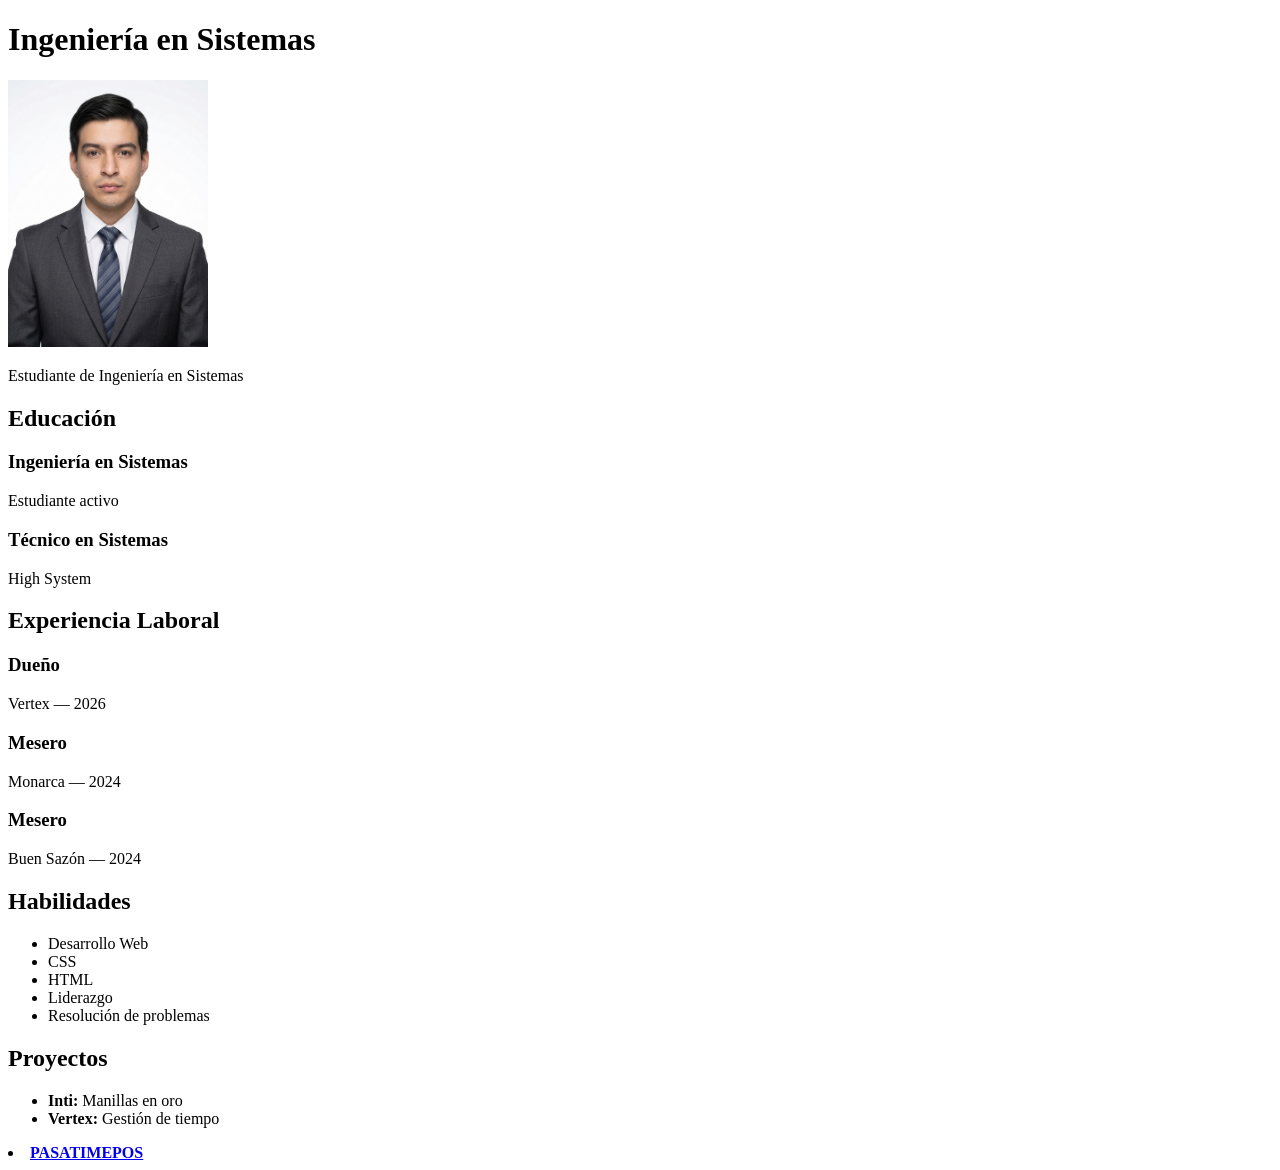
==== index.html @ 9e649921 "trabajo hecho" ====
<!DOCTYPE html>
<html lang="es">
<head>
    <meta charset="UTF-8">
    <meta name="viewport" content="width=device-width, initial-scale=1.0">
    <title>Hoja de Vida - Estudiante de Ingeniería en Sistemas</title>
</head>
<body>

    <header>
        <h1>Ingeniería en Sistemas</h1>
        <img src="/img/foto.jpg" alt="foto maicol delgado" srcset="" width="200">
        <p>Estudiante de Ingeniería en Sistemas</p>
    </header>

    <main>

        <section>
            <h2>Educación</h2>
            
            <article>
                <h3>Ingeniería en Sistemas</h3>
                <p>Estudiante activo</p>
            </article>

            <article>
                <h3>Técnico en Sistemas</h3>
                <p>High System</p>
            </article>
        </section>

        <section>
            <h2>Experiencia Laboral</h2>
            
            <article>
                <h3>Dueño</h3>
                <p>Vertex — <time datetime="2026">2026</time></p>
            </article>

            <article>
                <h3>Mesero</h3>
                <p>Monarca — <time datetime="2024">2024</time></p>
            </article>

            <article>
                <h3>Mesero</h3>
                <p>Buen Sazón — <time datetime="2024">2024</time></p>
            </article>
        </section>

        <section>
            <h2>Habilidades</h2>
            <ul>
                <li>Desarrollo Web</li>
                <li>CSS</li>
                <li>HTML</li>
                <li>Liderazgo</li>
                <li>Resolución de problemas</li>
            </ul>
        </section>

        <section>
            <h2>Proyectos</h2>
            <ul>
                <li><b>Inti:</b> Manillas en oro</li>
                <li><b>Vertex:</b> Gestión de tiempo</li>
            </ul>
        </section>

        <section>
            <li><a href="/pasatimepos.html"><b>PASATIMEPOS</b></a></li>
        </section>

    </main>

</body>
</html>
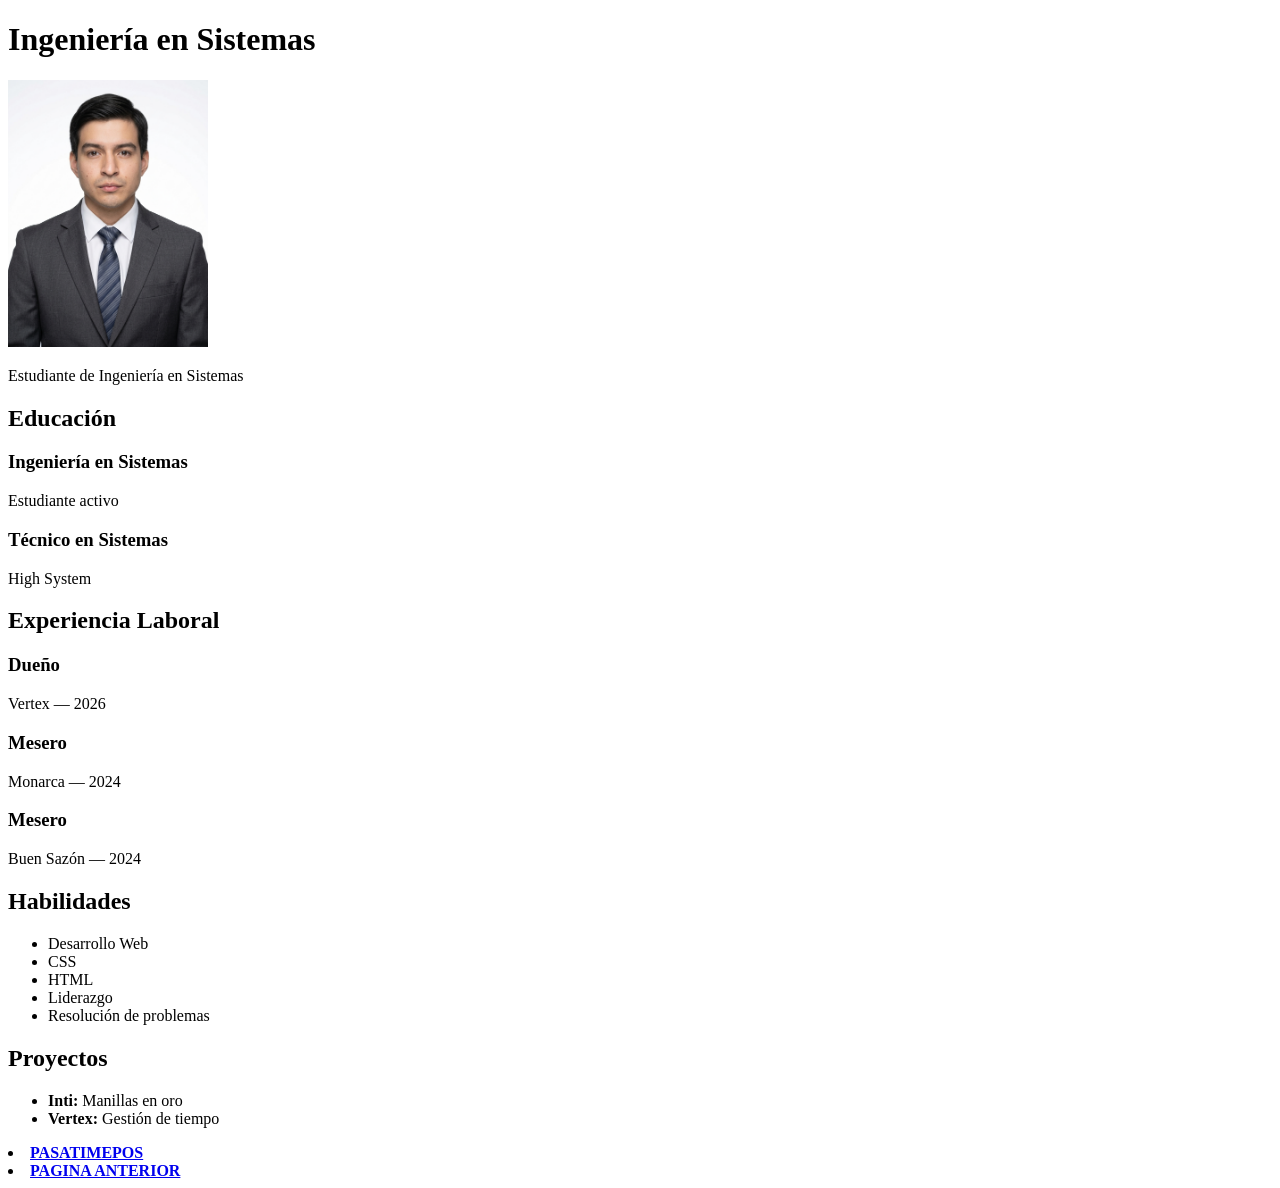
==== commit 861ccfd9: "ultimo cambio" ====
--- a/index.html
+++ b/index.html
@@ -70,6 +70,9 @@
         <section>
             <li><a href="/pasatimepos.html"><b>PASATIMEPOS</b></a></li>
         </section>
+        <section>
+            <li><a href="/index.html"><b>PAGINA ANTERIOR</b></a></li>
+        </section>
 
     </main>
 
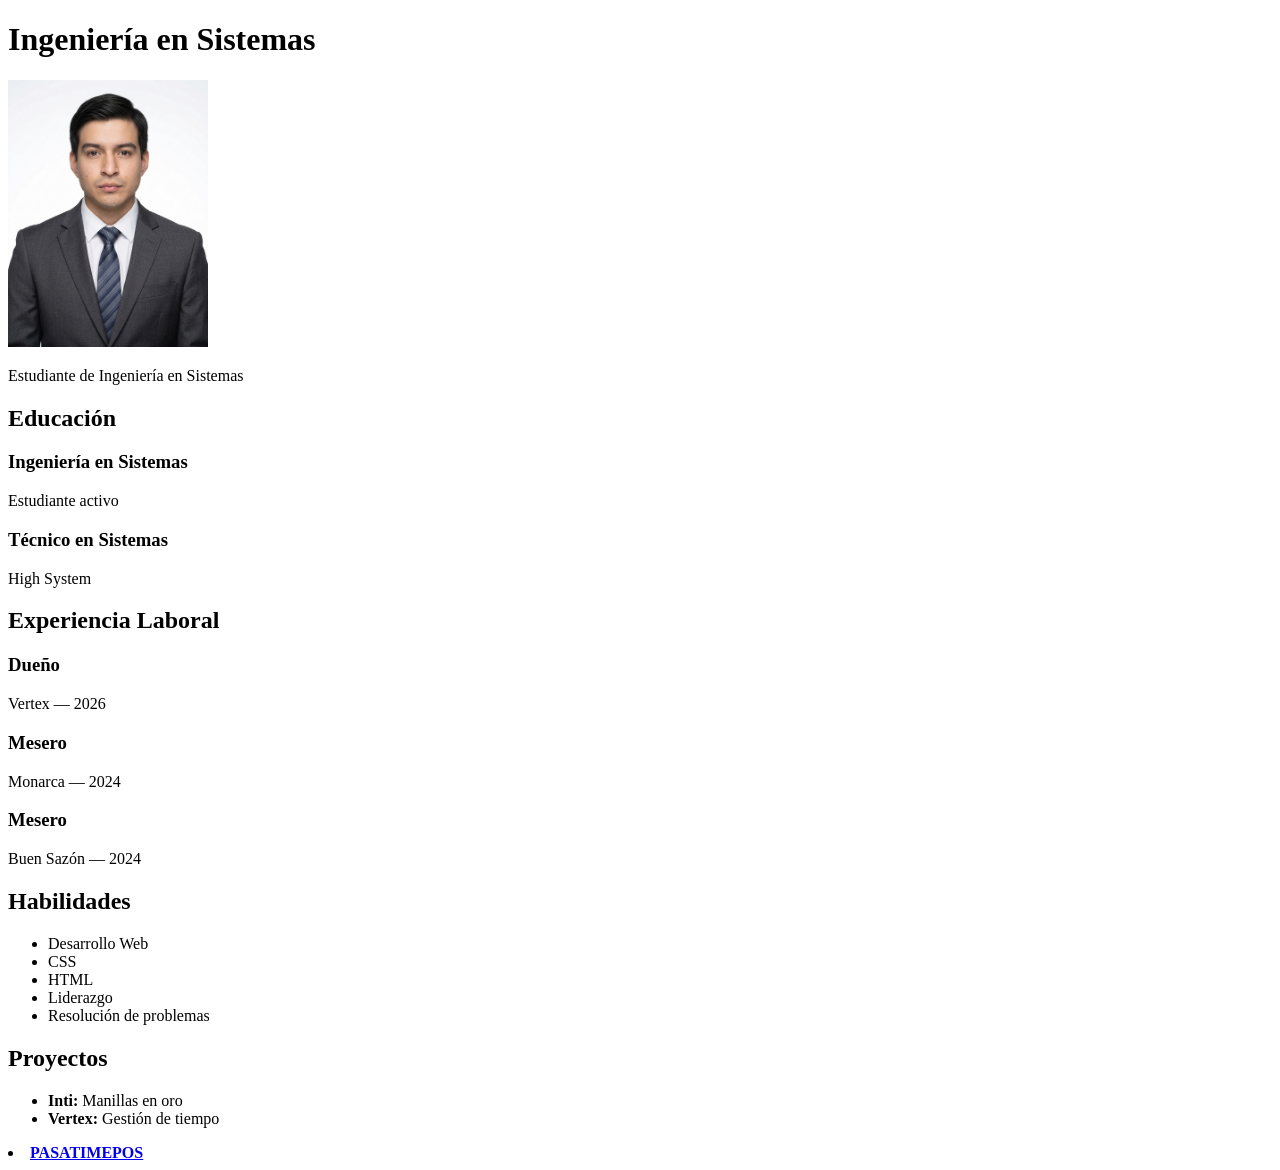
==== commit f4c027df: "ultimo" ====
--- a/index.html
+++ b/index.html
@@ -70,9 +70,7 @@
         <section>
             <li><a href="/pasatimepos.html"><b>PASATIMEPOS</b></a></li>
         </section>
-        <section>
-            <li><a href="/index.html"><b>PAGINA ANTERIOR</b></a></li>
-        </section>
+       
 
     </main>
 
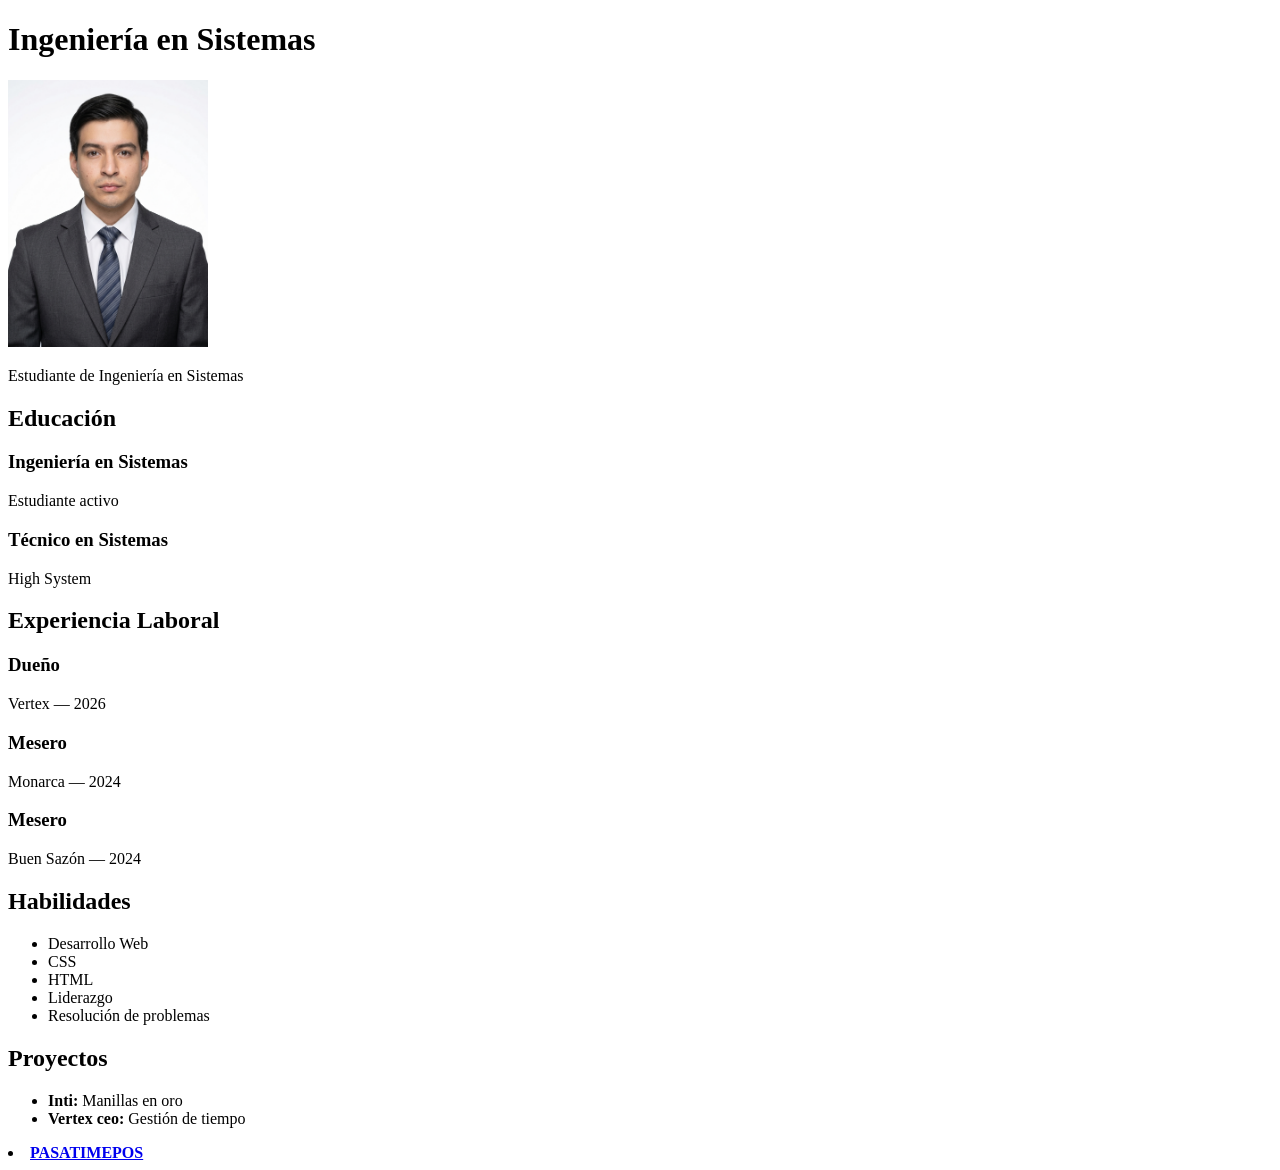
==== commit 69a8fbd0: "ceo" ====
--- a/index.html
+++ b/index.html
@@ -63,7 +63,7 @@
             <h2>Proyectos</h2>
             <ul>
                 <li><b>Inti:</b> Manillas en oro</li>
-                <li><b>Vertex:</b> Gestión de tiempo</li>
+                <li><b>Vertex ceo:</b> Gestión de tiempo</li>
             </ul>
         </section>
 
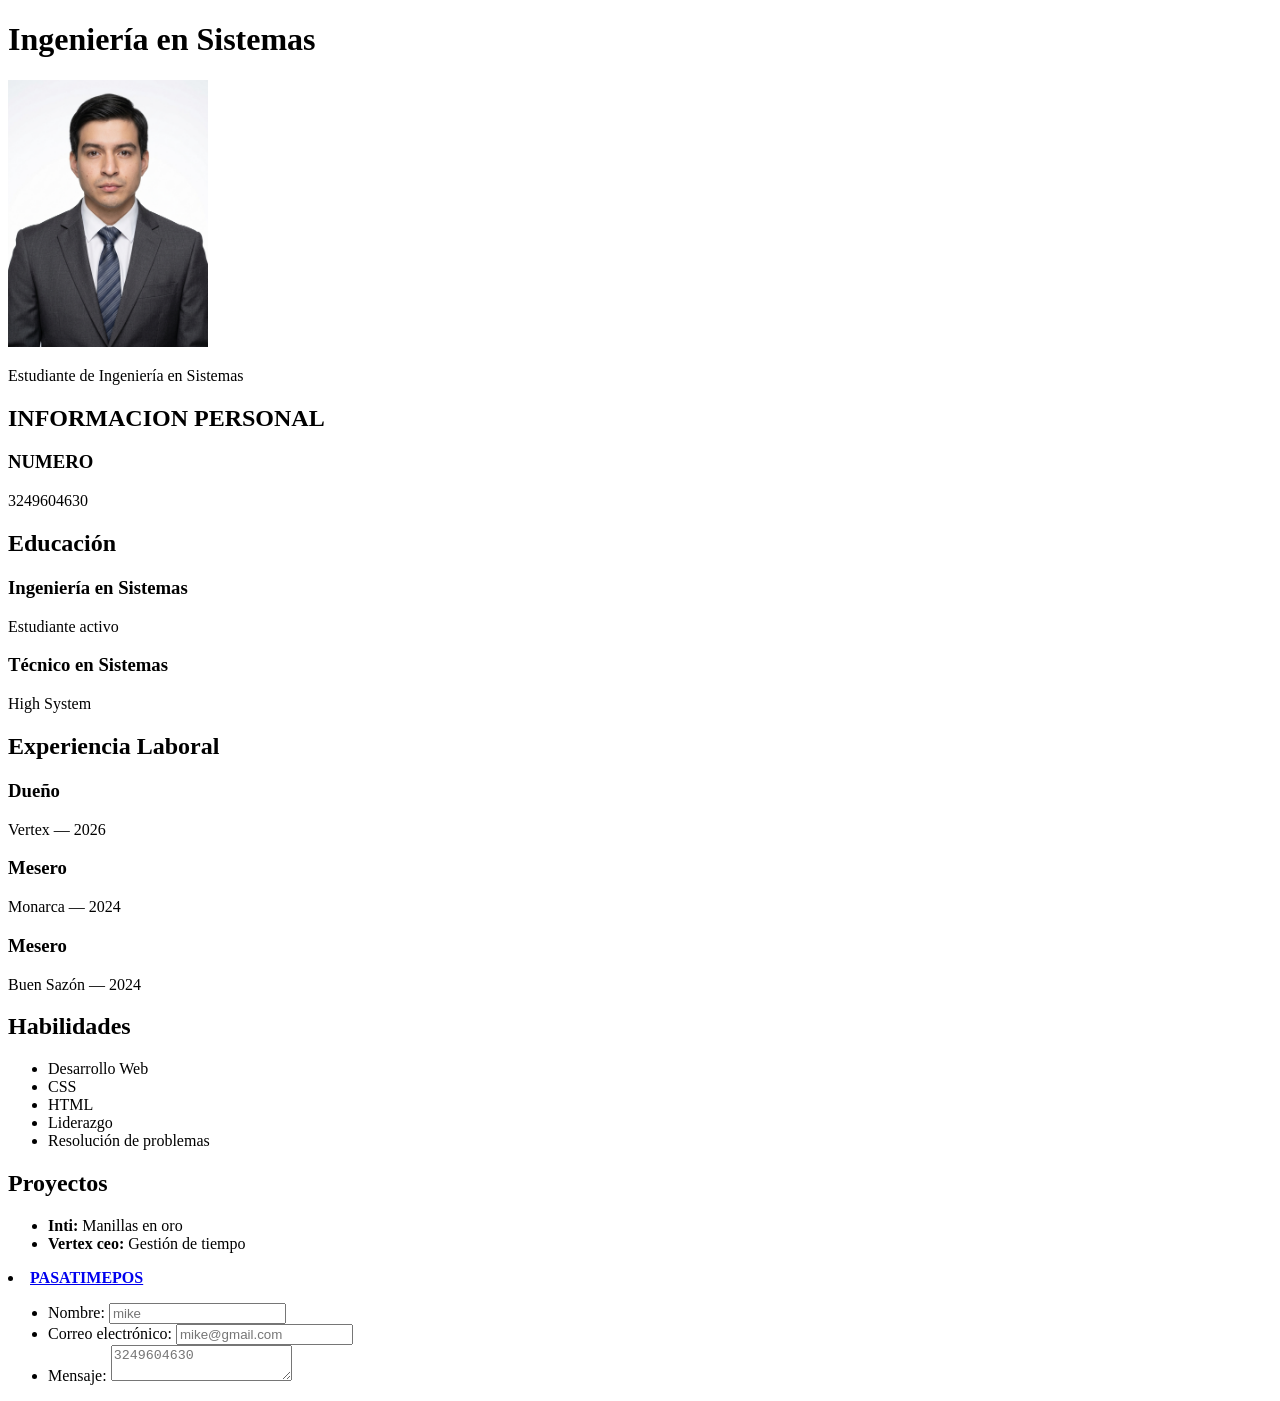
==== commit 92148cb3: "form table placeholder" ====
--- a/index.html
+++ b/index.html
@@ -1,78 +1,108 @@
-<!DOCTYPE html>
+<!doctype html>
 <html lang="es">
-<head>
-    <meta charset="UTF-8">
-    <meta name="viewport" content="width=device-width, initial-scale=1.0">
+  <head>
+    <meta charset="UTF-8" />
+    <meta name="viewport" content="width=device-width, initial-scale=1.0" />
     <title>Hoja de Vida - Estudiante de Ingeniería en Sistemas</title>
-</head>
-<body>
-
+  </head>
+  <body>
     <header>
-        <h1>Ingeniería en Sistemas</h1>
-        <img src="/img/foto.jpg" alt="foto maicol delgado" srcset="" width="200">
-        <p>Estudiante de Ingeniería en Sistemas</p>
+      <h1>Ingeniería en Sistemas</h1>
+      <img
+        src="/img/foto.jpg"
+        alt="foto maicol delgado"
+        srcset=""
+        width="200"
+      />
+      <p>Estudiante de Ingeniería en Sistemas</p>
     </header>
 
     <main>
+      <section>
+        <h2>INFORMACION PERSONAL</h2>
 
-        <section>
-            <h2>Educación</h2>
-            
-            <article>
-                <h3>Ingeniería en Sistemas</h3>
-                <p>Estudiante activo</p>
-            </article>
+        <article>
+          <h3>NUMERO</h3>
+          <p>3249604630</p>
+        </article>
+      </section>
 
-            <article>
-                <h3>Técnico en Sistemas</h3>
-                <p>High System</p>
-            </article>
-        </section>
+      <section>
+        <h2>Educación</h2>
 
-        <section>
-            <h2>Experiencia Laboral</h2>
-            
-            <article>
-                <h3>Dueño</h3>
-                <p>Vertex — <time datetime="2026">2026</time></p>
-            </article>
+        <article>
+          <h3>Ingeniería en Sistemas</h3>
+          <p>Estudiante activo</p>
+        </article>
 
-            <article>
-                <h3>Mesero</h3>
-                <p>Monarca — <time datetime="2024">2024</time></p>
-            </article>
+        <article>
+          <h3>Técnico en Sistemas</h3>
+          <p>High System</p>
+        </article>
+      </section>
 
-            <article>
-                <h3>Mesero</h3>
-                <p>Buen Sazón — <time datetime="2024">2024</time></p>
-            </article>
-        </section>
+      <section>
+        <h2>Experiencia Laboral</h2>
 
-        <section>
-            <h2>Habilidades</h2>
-            <ul>
-                <li>Desarrollo Web</li>
-                <li>CSS</li>
-                <li>HTML</li>
-                <li>Liderazgo</li>
-                <li>Resolución de problemas</li>
-            </ul>
-        </section>
+        <article>
+          <h3>Dueño</h3>
+          <p>Vertex — <time datetime="2026">2026</time></p>
+        </article>
 
-        <section>
-            <h2>Proyectos</h2>
-            <ul>
-                <li><b>Inti:</b> Manillas en oro</li>
-                <li><b>Vertex ceo:</b> Gestión de tiempo</li>
-            </ul>
-        </section>
+        <article>
+          <h3>Mesero</h3>
+          <p>Monarca — <time datetime="2024">2024</time></p>
+        </article>
 
-        <section>
-            <li><a href="/pasatimepos.html"><b>PASATIMEPOS</b></a></li>
-        </section>
-       
+        <article>
+          <h3>Mesero</h3>
+          <p>Buen Sazón — <time datetime="2024">2024</time></p>
+        </article>
+      </section>
 
+      <section>
+        <h2>Habilidades</h2>
+        <ul>
+          <li>Desarrollo Web</li>
+          <li>CSS</li>
+          <li>HTML</li>
+          <li>Liderazgo</li>
+          <li>Resolución de problemas</li>
+        </ul>
+      </section>
+
+      <section>
+        <h2>Proyectos</h2>
+        <ul>
+          <li><b>Inti:</b> Manillas en oro</li>
+          <li><b>Vertex ceo:</b> Gestión de tiempo</li>
+        </ul>
+      </section>
+
+      <section>
+        <li>
+          <a href="/pasatimepos.html"><b>PASATIMEPOS</b></a>
+        </li>
+      </section>
+
+      <section>
+        <form action="" method="post">
+          <ul>
+            <li>
+              <label for="name">Nombre:</label>
+              <input type="text" id="name" name="user_name" placeholder="mike" />
+            </li>
+            <li>
+              <label for="mail">Correo electrónico:</label>
+              <input type="email" id="mail" name="user_mail" placeholder="mike@gmail.com" />
+            </li>
+            <li>
+              <label for="msg">Mensaje:</label>
+              <textarea id="msg" name="user_message" placeholder="3249604630"></textarea>
+            </li>  
+          </ul>
+        </form>
+      </section>
     </main>
-
-</body>
-</html>+  </body>
+</html>
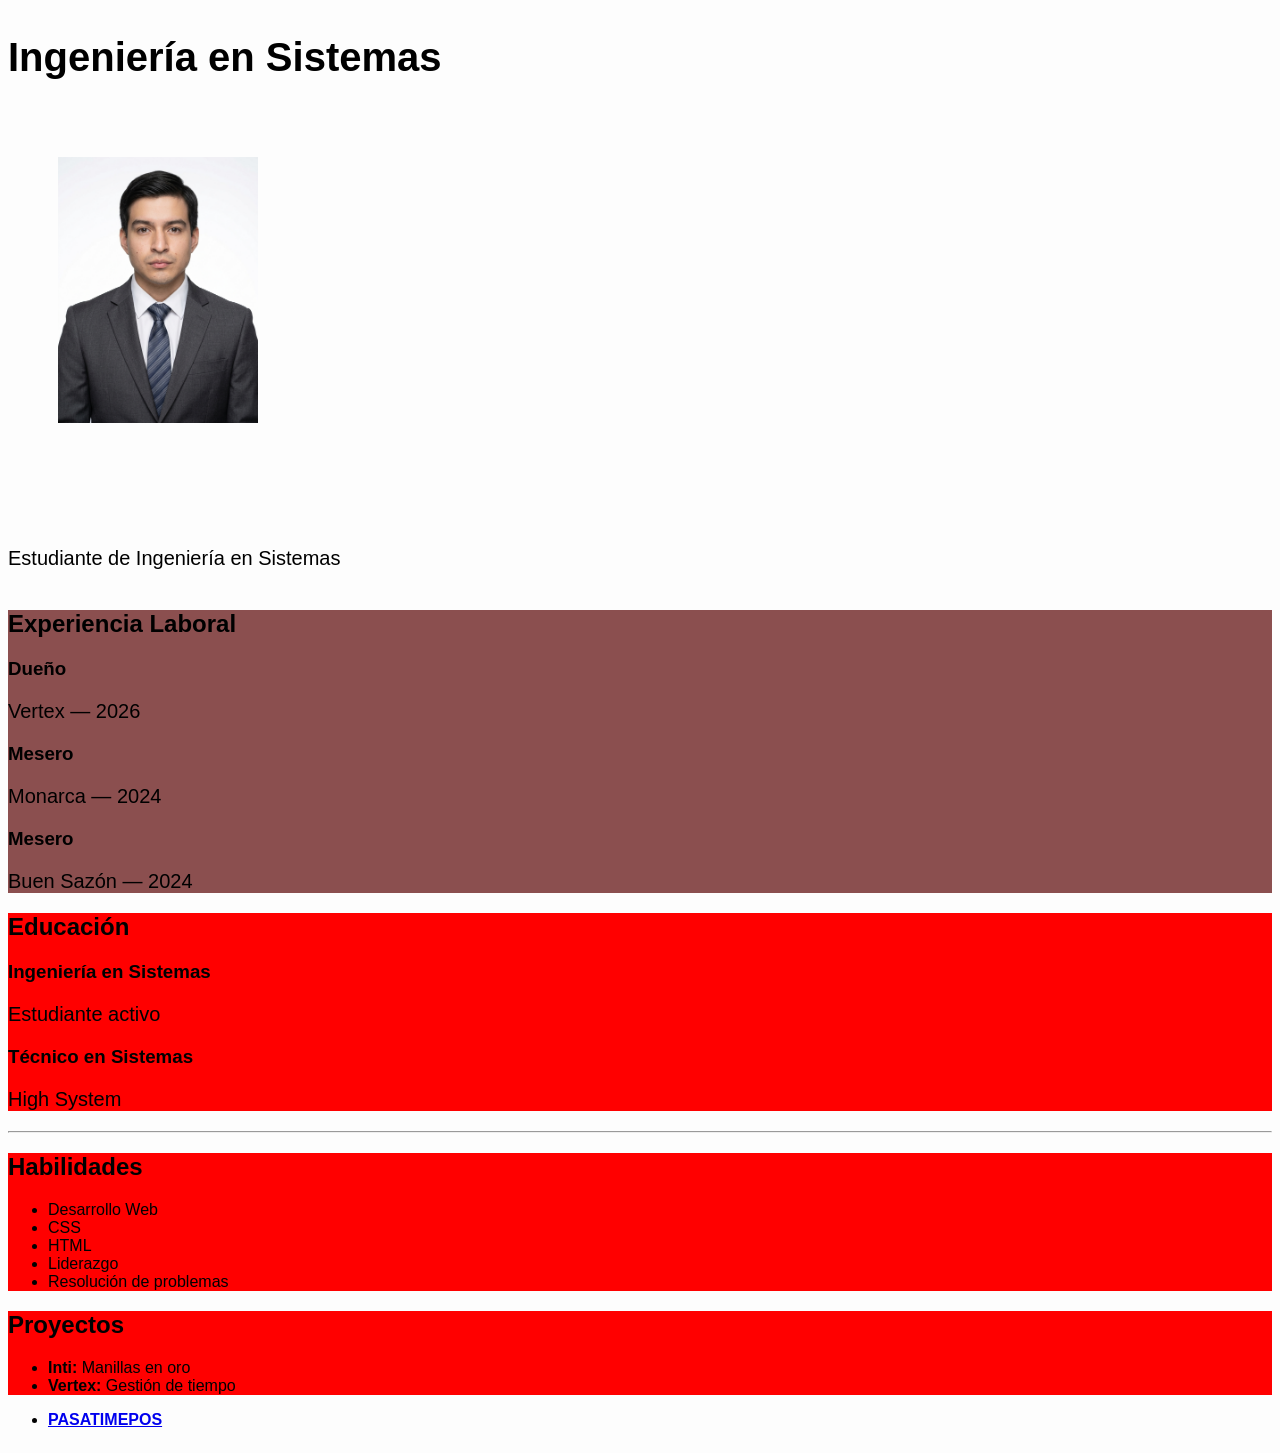
==== commit 1ee459e0: "demas" ====
--- a/index.html
+++ b/index.html
@@ -1,108 +1,68 @@
-<!doctype html>
-<html lang="es">
-  <head>
-    <meta charset="UTF-8" />
-    <meta name="viewport" content="width=device-width, initial-scale=1.0" />
-    <title>Hoja de Vida - Estudiante de Ingeniería en Sistemas</title>
-  </head>
-  <body>
-    <header>
-      <h1>Ingeniería en Sistemas</h1>
-      <img
-        src="/img/foto.jpg"
-        alt="foto maicol delgado"
-        srcset=""
-        width="200"
-      />
-      <p>Estudiante de Ingeniería en Sistemas</p>
-    </header>
-
-    <main>
-      <section>
-        <h2>INFORMACION PERSONAL</h2>
-
-        <article>
-          <h3>NUMERO</h3>
-          <p>3249604630</p>
-        </article>
-      </section>
-
-      <section>
-        <h2>Educación</h2>
-
-        <article>
-          <h3>Ingeniería en Sistemas</h3>
-          <p>Estudiante activo</p>
-        </article>
-
-        <article>
-          <h3>Técnico en Sistemas</h3>
-          <p>High System</p>
-        </article>
-      </section>
-
-      <section>
-        <h2>Experiencia Laboral</h2>
-
-        <article>
-          <h3>Dueño</h3>
-          <p>Vertex — <time datetime="2026">2026</time></p>
-        </article>
-
-        <article>
-          <h3>Mesero</h3>
-          <p>Monarca — <time datetime="2024">2024</time></p>
-        </article>
-
-        <article>
-          <h3>Mesero</h3>
-          <p>Buen Sazón — <time datetime="2024">2024</time></p>
-        </article>
-      </section>
-
-      <section>
-        <h2>Habilidades</h2>
-        <ul>
-          <li>Desarrollo Web</li>
-          <li>CSS</li>
-          <li>HTML</li>
-          <li>Liderazgo</li>
-          <li>Resolución de problemas</li>
-        </ul>
-      </section>
-
-      <section>
-        <h2>Proyectos</h2>
-        <ul>
-          <li><b>Inti:</b> Manillas en oro</li>
-          <li><b>Vertex ceo:</b> Gestión de tiempo</li>
-        </ul>
-      </section>
-
-      <section>
-        <li>
-          <a href="/pasatimepos.html"><b>PASATIMEPOS</b></a>
-        </li>
-      </section>
-
-      <section>
-        <form action="" method="post">
-          <ul>
-            <li>
-              <label for="name">Nombre:</label>
-              <input type="text" id="name" name="user_name" placeholder="mike" />
-            </li>
-            <li>
-              <label for="mail">Correo electrónico:</label>
-              <input type="email" id="mail" name="user_mail" placeholder="mike@gmail.com" />
-            </li>
-            <li>
-              <label for="msg">Mensaje:</label>
-              <textarea id="msg" name="user_message" placeholder="3249604630"></textarea>
-            </li>  
-          </ul>
-        </form>
-      </section>
-    </main>
-  </body>
+<!DOCTYPE html> 
+<html lang="es"> 
+<head> 
+    <meta charset="UTF-8"> 
+    <meta name="viewport" content="width=device-width, initial-scale=1.0"> 
+    <title>Hoja de Vida - Estudiante de Ingeniería en Sistemas</title> 
+    <link rel="stylesheet" href="/css/styles.css"> 
+</head> 
+<body> 
+    <header id="Perfil"> 
+        <h1>Ingeniería en Sistemas</h1> 
+        <img src="/img/foto.jpg" alt="foto maicol delgado" srcset="" width="200"> 
+        <p>Estudiante de Ingeniería en Sistemas</p> 
+    </header> 
+    <main> 
+         <section class="Seccion" id="expe"> 
+            <h2>Experiencia Laboral</h2> 
+            <article> 
+                <h3>Dueño</h3> 
+                <p>Vertex — <time datetime="2026">2026</time></p> 
+            </article> 
+            <article> 
+                <h3>Mesero</h3> 
+                <p>Monarca — <time datetime="2024">2024</time></p> 
+            </article> 
+            <article> 
+                <h3>Mesero</h3> 
+                <p>Buen Sazón — <time datetime="2024">2024</time></p> 
+            </article> 
+        </section> 
+        <section class="Seccion"> 
+            <h2>Educación</h2> 
+            <article> 
+                <h3>Ingeniería en Sistemas</h3> 
+                <p>Estudiante activo</p> 
+            </article> 
+            <article> 
+                <h3>Técnico en Sistemas</h3> 
+                <p>High System</p> 
+            </article> 
+        </section> 
+        <hr> 
+       
+        <section class="Seccion"> 
+            <h2>Habilidades</h2> 
+            <ul> 
+                <li>Desarrollo Web</li> 
+                <li>CSS</li> 
+                <li>HTML</li> 
+                <li>Liderazgo</li> 
+                <li>Resolución de problemas</li> 
+            </ul> 
+        </section> 
+        <section class="Seccion"> 
+            <h2>Proyectos</h2> 
+            <ul> 
+                <li><b>Inti:</b> Manillas en oro</li> 
+                <li><b>Vertex:</b> Gestión de tiempo</li> 
+            </ul> 
+        </section> 
+        <section> 
+            <ul>
+                <li><a href="/pasatimepos.html"><b>PASATIMEPOS</b></a></li> 
+            </ul>
+        </section> 
+    </main> 
+</body> 
 </html>
--- a/css/styles.css
+++ b/css/styles.css
@@ -0,0 +1,35 @@
+body {
+  background-color: #fdfdfd;
+  color: #000000;
+  font-family: Arial, sans-serif;
+  display: flex;
+  flex-direction: column; 
+}
+
+h1 {
+  color: #000000;
+  font-size: 40px;
+  !important
+}
+
+.Seccion {
+  background-color: rgb(255, 0, 0);
+}
+
+#expe {
+  background-color: rgb(139, 79, 79);
+}
+
+p {
+  color: #000000;
+  font-size: 20px;
+}
+
+img{
+    padding: 50px;
+    margin-bottom: 50px;
+}
+
+header {
+   
+}
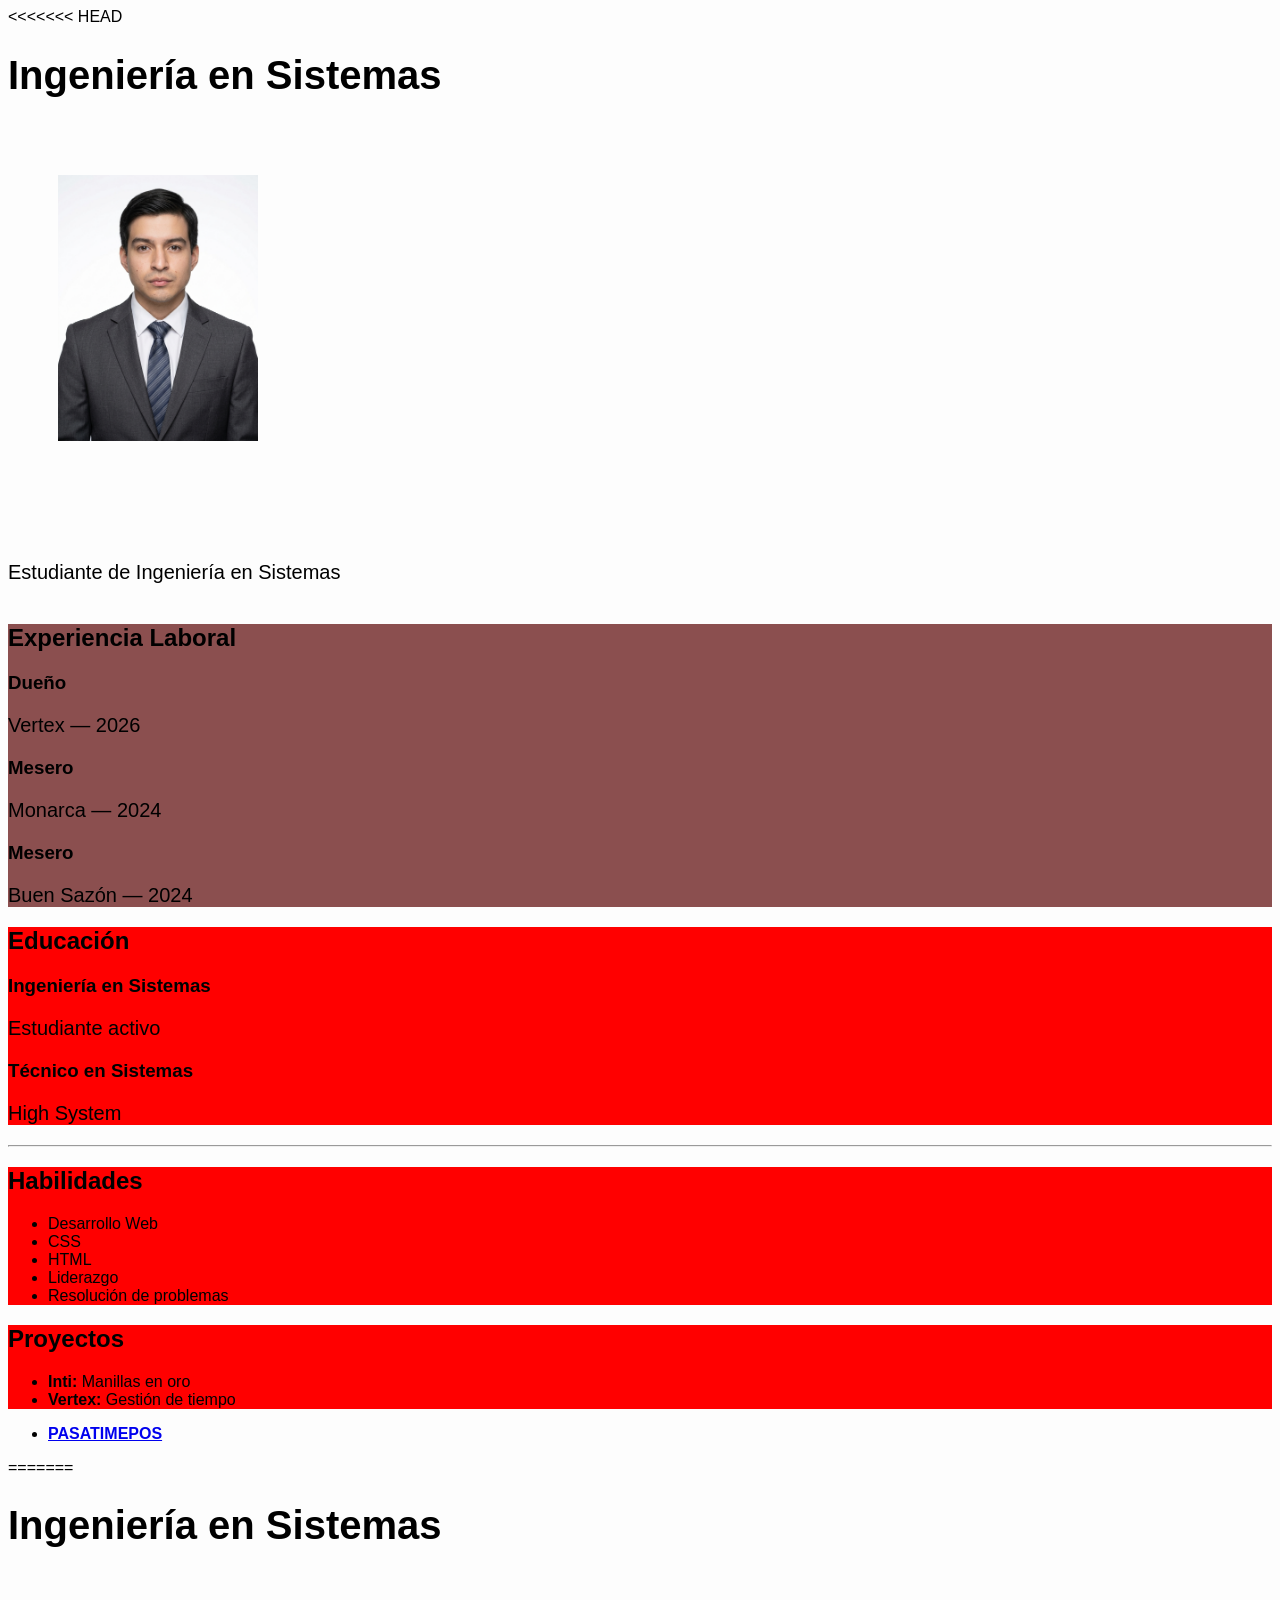
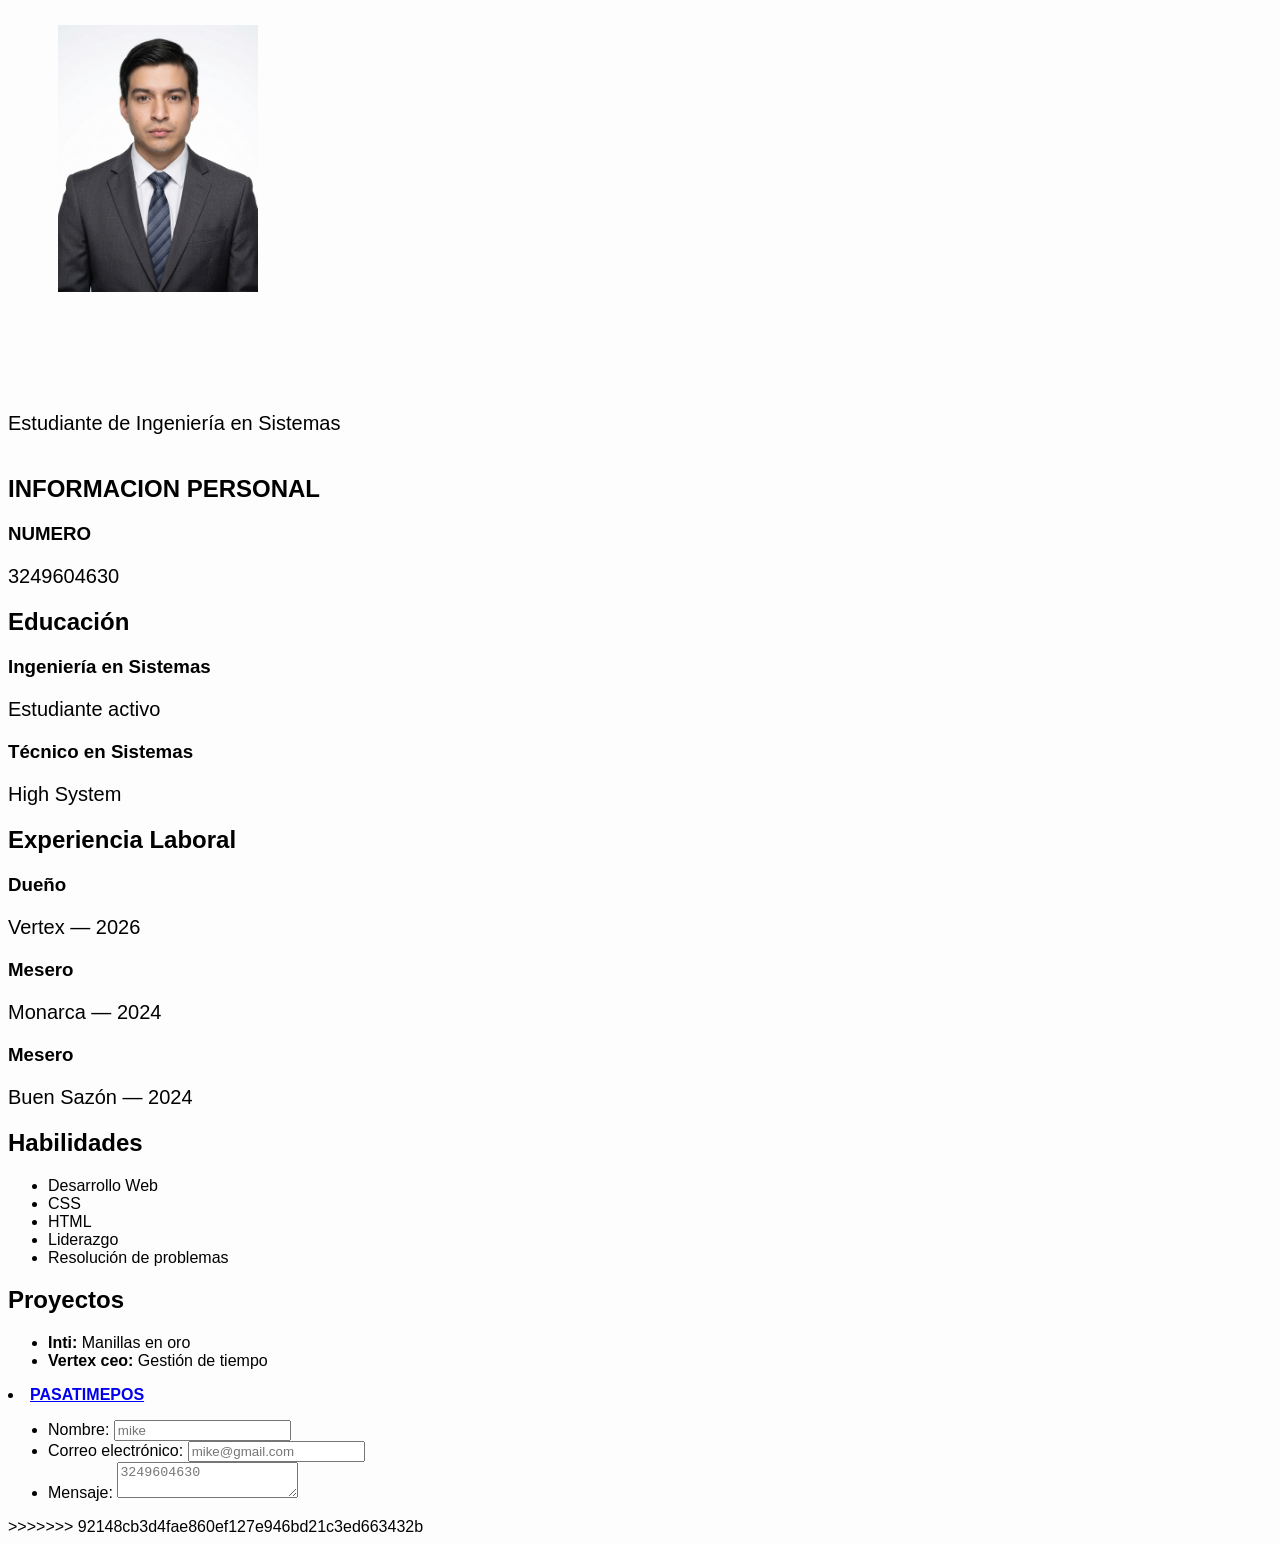
==== commit 2adb5bfc: "otros" ====
--- a/index.html
+++ b/index.html
@@ -1,3 +1,4 @@
+<<<<<<< HEAD
 <!DOCTYPE html> 
 <html lang="es"> 
 <head> 
@@ -65,4 +66,113 @@
         </section> 
     </main> 
 </body> 
+=======
+<!doctype html>
+<html lang="es">
+  <head>
+    <meta charset="UTF-8" />
+    <meta name="viewport" content="width=device-width, initial-scale=1.0" />
+    <title>Hoja de Vida - Estudiante de Ingeniería en Sistemas</title>
+  </head>
+  <body>
+    <header>
+      <h1>Ingeniería en Sistemas</h1>
+      <img
+        src="/img/foto.jpg"
+        alt="foto maicol delgado"
+        srcset=""
+        width="200"
+      />
+      <p>Estudiante de Ingeniería en Sistemas</p>
+    </header>
+
+    <main>
+      <section>
+        <h2>INFORMACION PERSONAL</h2>
+
+        <article>
+          <h3>NUMERO</h3>
+          <p>3249604630</p>
+        </article>
+      </section>
+
+      <section>
+        <h2>Educación</h2>
+
+        <article>
+          <h3>Ingeniería en Sistemas</h3>
+          <p>Estudiante activo</p>
+        </article>
+
+        <article>
+          <h3>Técnico en Sistemas</h3>
+          <p>High System</p>
+        </article>
+      </section>
+
+      <section>
+        <h2>Experiencia Laboral</h2>
+
+        <article>
+          <h3>Dueño</h3>
+          <p>Vertex — <time datetime="2026">2026</time></p>
+        </article>
+
+        <article>
+          <h3>Mesero</h3>
+          <p>Monarca — <time datetime="2024">2024</time></p>
+        </article>
+
+        <article>
+          <h3>Mesero</h3>
+          <p>Buen Sazón — <time datetime="2024">2024</time></p>
+        </article>
+      </section>
+
+      <section>
+        <h2>Habilidades</h2>
+        <ul>
+          <li>Desarrollo Web</li>
+          <li>CSS</li>
+          <li>HTML</li>
+          <li>Liderazgo</li>
+          <li>Resolución de problemas</li>
+        </ul>
+      </section>
+
+      <section>
+        <h2>Proyectos</h2>
+        <ul>
+          <li><b>Inti:</b> Manillas en oro</li>
+          <li><b>Vertex ceo:</b> Gestión de tiempo</li>
+        </ul>
+      </section>
+
+      <section>
+        <li>
+          <a href="/pasatimepos.html"><b>PASATIMEPOS</b></a>
+        </li>
+      </section>
+
+      <section>
+        <form action="" method="post">
+          <ul>
+            <li>
+              <label for="name">Nombre:</label>
+              <input type="text" id="name" name="user_name" placeholder="mike" />
+            </li>
+            <li>
+              <label for="mail">Correo electrónico:</label>
+              <input type="email" id="mail" name="user_mail" placeholder="mike@gmail.com" />
+            </li>
+            <li>
+              <label for="msg">Mensaje:</label>
+              <textarea id="msg" name="user_message" placeholder="3249604630"></textarea>
+            </li>  
+          </ul>
+        </form>
+      </section>
+    </main>
+  </body>
+>>>>>>> 92148cb3d4fae860ef127e946bd21c3ed663432b
 </html>
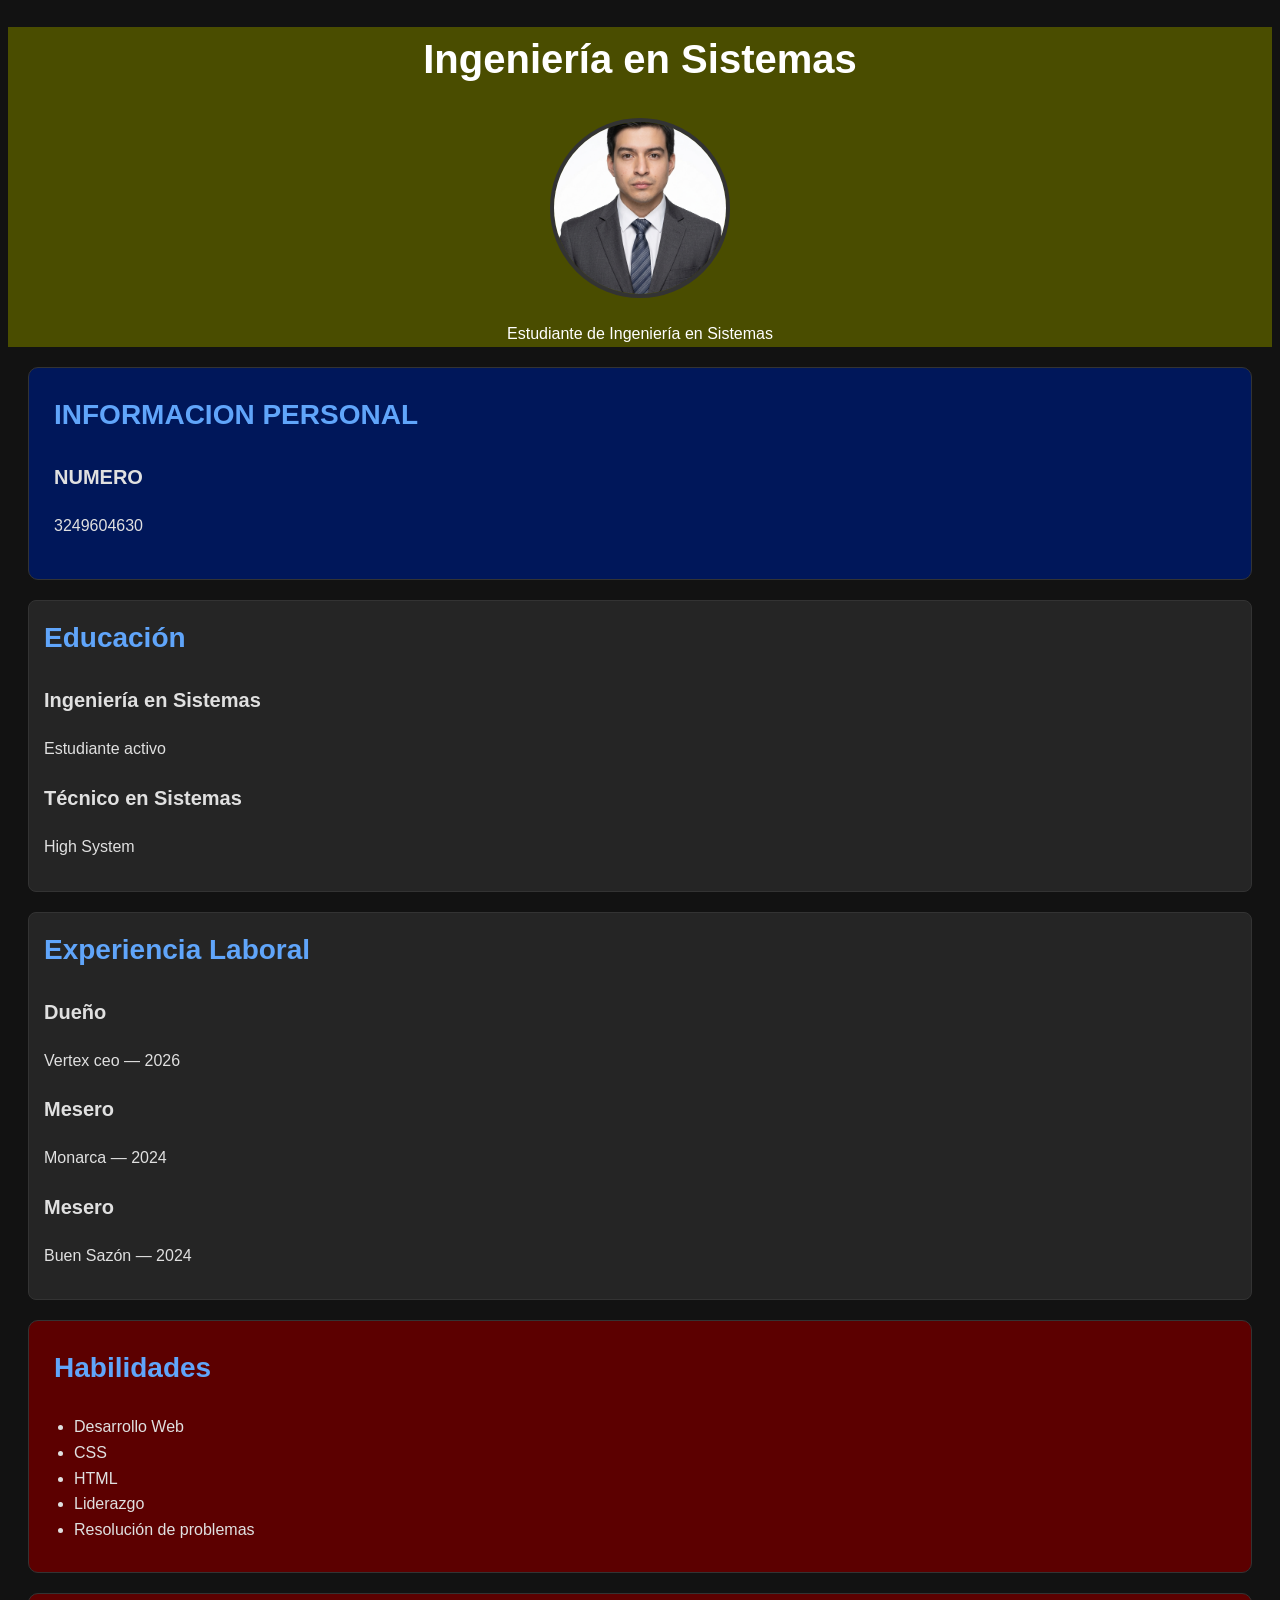
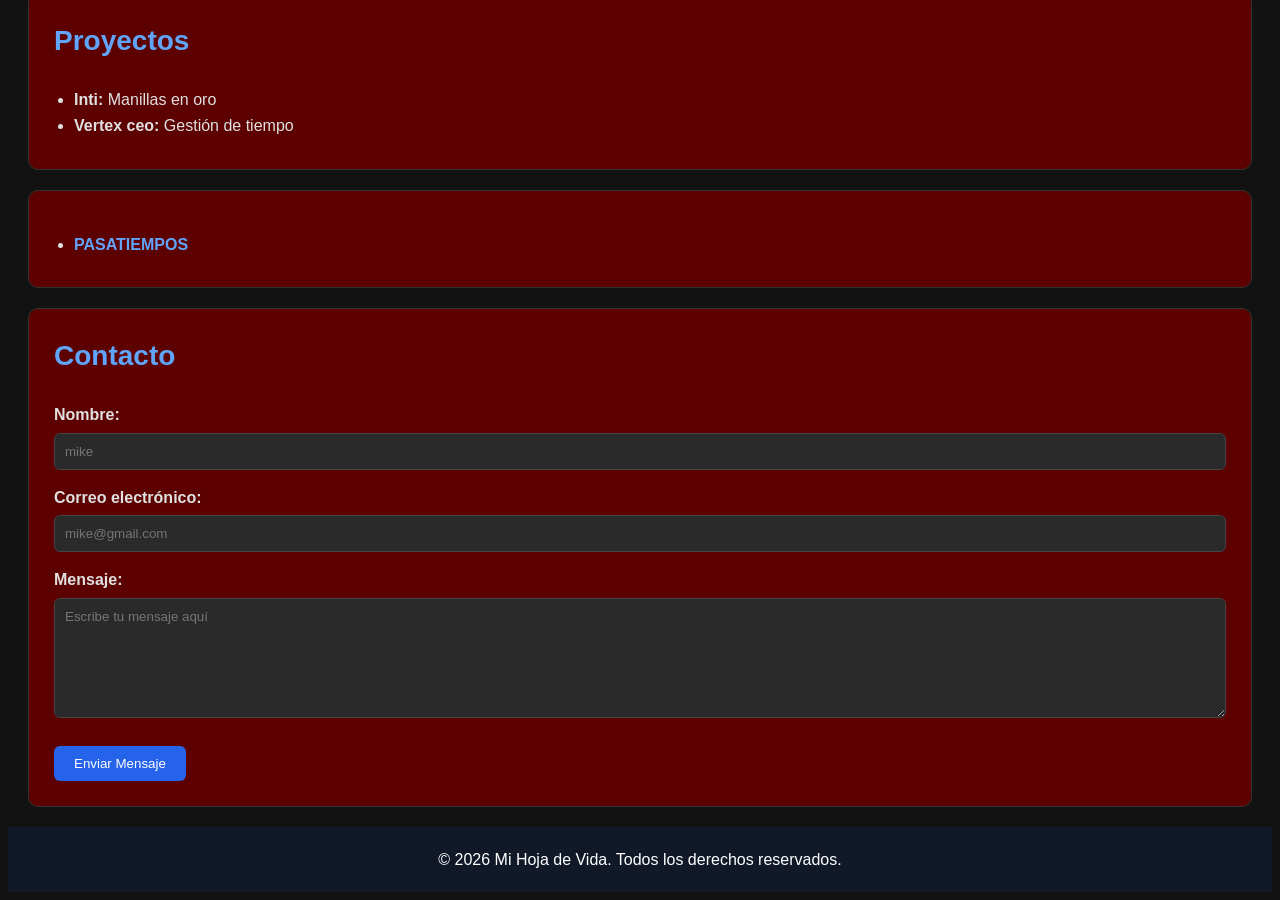
==== commit 94b945e7: "este corregido" ====
--- a/index.html
+++ b/index.html
@@ -1,4 +1,3 @@
-<<<<<<< HEAD
 <!DOCTYPE html> 
 <html lang="es"> 
 <head> 
@@ -8,17 +7,42 @@
     <link rel="stylesheet" href="/css/styles.css"> 
 </head> 
 <body> 
+    <!-- Se le aplica el ID Perfil que tienes en el CSS -->
     <header id="Perfil"> 
         <h1>Ingeniería en Sistemas</h1> 
-        <img src="/img/foto.jpg" alt="foto maicol delgado" srcset="" width="200"> 
+        <img src="/img/foto.jpg" alt="foto michael delgado" width="200"> 
         <p>Estudiante de Ingeniería en Sistemas</p> 
     </header> 
+    
     <main> 
-         <section class="Seccion" id="expe"> 
+        <!-- Información Personal (Se agrega el ID Informacion) -->
+        <section class="Seccion" id="Informacion">
+            <h2>INFORMACION PERSONAL</h2>
+            <article>
+                <h3>NUMERO</h3>
+                <p>3249604630</p>
+            </article>
+        </section>
+
+        <!-- Educación (Se agrega la clase Educación) -->
+        <section class="Seccion Educación"> 
+            <h2>Educación</h2> 
+            <article> 
+                <h3>Ingeniería en Sistemas</h3> 
+                <p>Estudiante activo</p> 
+            </article> 
+            <article> 
+                <h3>Técnico en Sistemas</h3> 
+                <p>High System</p> 
+            </article> 
+        </section> 
+
+        <!-- Experiencia (Se agrega la clase experiencia y se mantiene el id expe por si lo usas en JS) -->
+        <section class="Seccion experiencia" id="expe"> 
             <h2>Experiencia Laboral</h2> 
             <article> 
                 <h3>Dueño</h3> 
-                <p>Vertex — <time datetime="2026">2026</time></p> 
+                <p>Vertex ceo — <time datetime="2026">2026</time></p> 
             </article> 
             <article> 
                 <h3>Mesero</h3> 
@@ -29,19 +53,8 @@
                 <p>Buen Sazón — <time datetime="2024">2024</time></p> 
             </article> 
         </section> 
-        <section class="Seccion"> 
-            <h2>Educación</h2> 
-            <article> 
-                <h3>Ingeniería en Sistemas</h3> 
-                <p>Estudiante activo</p> 
-            </article> 
-            <article> 
-                <h3>Técnico en Sistemas</h3> 
-                <p>High System</p> 
-            </article> 
-        </section> 
-        <hr> 
-       
+        
+        <!-- Habilidades -->
         <section class="Seccion"> 
             <h2>Habilidades</h2> 
             <ul> 
@@ -52,127 +65,50 @@
                 <li>Resolución de problemas</li> 
             </ul> 
         </section> 
-        <section class="Seccion"> 
+
+        <!-- Proyectos (Se corrige y aplica la clase Proyectos) -->
+        <section class="Seccion Proyectos"> 
             <h2>Proyectos</h2> 
             <ul> 
                 <li><b>Inti:</b> Manillas en oro</li> 
-                <li><b>Vertex:</b> Gestión de tiempo</li> 
+                <li><b>Vertex ceo:</b> Gestión de tiempo</li> 
             </ul> 
         </section> 
-        <section> 
+
+        <!-- Pasatiempos -->
+        <section class="Seccion"> 
             <ul>
-                <li><a href="/pasatimepos.html"><b>PASATIMEPOS</b></a></li> 
+                <li><a href="/pasatimepos.html"><b>PASATIEMPOS</b></a></li> 
             </ul>
         </section> 
+
+        <!-- Formulario de Contacto (Se agrega el botón que tenías estilizado) -->
+        <section class="Seccion">
+            <h2>Contacto</h2>
+            <form action="" method="post">
+                <ul style="list-style: none; padding: 0;"> <!-- Quitamos los puntos de la lista del formulario -->
+                    <li>
+                        <label for="name">Nombre:</label>
+                        <input type="text" id="name" name="user_name" placeholder="mike" />
+                    </li>
+                    <li>
+                        <label for="mail">Correo electrónico:</label>
+                        <input type="email" id="mail" name="user_mail" placeholder="mike@gmail.com" />
+                    </li>
+                    <li>
+                        <label for="msg">Mensaje:</label>
+                        <textarea id="msg" name="user_message" placeholder="Escribe tu mensaje aquí"></textarea>
+                    </li>  
+                </ul>
+                <!-- Etiqueta button que faltaba -->
+                <button type="submit">Enviar Mensaje</button>
+            </form>
+        </section>
     </main> 
+
+    <!-- Footer (Faltaba en el HTML pero tenías CSS para él) -->
+    <footer>
+        <p>&copy; 2026 Mi Hoja de Vida. Todos los derechos reservados.</p>
+    </footer>
 </body> 
-=======
-<!doctype html>
-<html lang="es">
-  <head>
-    <meta charset="UTF-8" />
-    <meta name="viewport" content="width=device-width, initial-scale=1.0" />
-    <title>Hoja de Vida - Estudiante de Ingeniería en Sistemas</title>
-  </head>
-  <body>
-    <header>
-      <h1>Ingeniería en Sistemas</h1>
-      <img
-        src="/img/foto.jpg"
-        alt="foto maicol delgado"
-        srcset=""
-        width="200"
-      />
-      <p>Estudiante de Ingeniería en Sistemas</p>
-    </header>
-
-    <main>
-      <section>
-        <h2>INFORMACION PERSONAL</h2>
-
-        <article>
-          <h3>NUMERO</h3>
-          <p>3249604630</p>
-        </article>
-      </section>
-
-      <section>
-        <h2>Educación</h2>
-
-        <article>
-          <h3>Ingeniería en Sistemas</h3>
-          <p>Estudiante activo</p>
-        </article>
-
-        <article>
-          <h3>Técnico en Sistemas</h3>
-          <p>High System</p>
-        </article>
-      </section>
-
-      <section>
-        <h2>Experiencia Laboral</h2>
-
-        <article>
-          <h3>Dueño</h3>
-          <p>Vertex — <time datetime="2026">2026</time></p>
-        </article>
-
-        <article>
-          <h3>Mesero</h3>
-          <p>Monarca — <time datetime="2024">2024</time></p>
-        </article>
-
-        <article>
-          <h3>Mesero</h3>
-          <p>Buen Sazón — <time datetime="2024">2024</time></p>
-        </article>
-      </section>
-
-      <section>
-        <h2>Habilidades</h2>
-        <ul>
-          <li>Desarrollo Web</li>
-          <li>CSS</li>
-          <li>HTML</li>
-          <li>Liderazgo</li>
-          <li>Resolución de problemas</li>
-        </ul>
-      </section>
-
-      <section>
-        <h2>Proyectos</h2>
-        <ul>
-          <li><b>Inti:</b> Manillas en oro</li>
-          <li><b>Vertex ceo:</b> Gestión de tiempo</li>
-        </ul>
-      </section>
-
-      <section>
-        <li>
-          <a href="/pasatimepos.html"><b>PASATIMEPOS</b></a>
-        </li>
-      </section>
-
-      <section>
-        <form action="" method="post">
-          <ul>
-            <li>
-              <label for="name">Nombre:</label>
-              <input type="text" id="name" name="user_name" placeholder="mike" />
-            </li>
-            <li>
-              <label for="mail">Correo electrónico:</label>
-              <input type="email" id="mail" name="user_mail" placeholder="mike@gmail.com" />
-            </li>
-            <li>
-              <label for="msg">Mensaje:</label>
-              <textarea id="msg" name="user_message" placeholder="3249604630"></textarea>
-            </li>  
-          </ul>
-        </form>
-      </section>
-    </main>
-  </body>
->>>>>>> 92148cb3d4fae860ef127e946bd21c3ed663432b
-</html>
+</html>
--- a/css/styles.css
+++ b/css/styles.css
@@ -1,35 +1,175 @@
-body {
-  background-color: #fdfdfd;
-  color: #000000;
-  font-family: Arial, sans-serif;
-  display: flex;
-  flex-direction: column; 
+body{
+    background-color: #121212;
+    color: #e0e0e0;
+    font-family: Arial, sans-serif;
+    line-height: 1.6;
 }
 
-h1 {
-  color: #000000;
-  font-size: 40px;
-  !important
+*{
+    box-sizing: border-box;
 }
 
-.Seccion {
-  background-color: rgb(255, 0, 0);
+section{
+    background-color: #1e1e1e;
+    padding: 25px;
+    margin: 20px;
+    border: 1px solid #333;
+    border-radius: 10px;
 }
 
-#expe {
-  background-color: rgb(139, 79, 79);
+.Seccion h2{
+    margin-top: 0;
+}
+ 
+h1{
+  color: #ffffff;
+  font-size: 40px;
 }
 
-p {
-  color: #000000;
-  font-size: 20px;
+h2{
+    color: #60a5fa;
+    font-size: 28px;
 }
 
-img{
-    padding: 50px;
-    margin-bottom: 50px;
+h3{
+   font-size: 20px;
 }
 
-header {
-   
+.Seccion{
+    background-color: #5c0000;
+}
+
+#Perfil{
+    background-color: #4a4d00;
+}
+
+#Informacion{
+    background-color: #00175a;
+}
+
+p{
+    line-height: 1.6;
+}
+
+header{
+    background-color: #000000;
+    color: white;
+    text-align: center;
+}
+
+header h1{
+    color: white;
+}
+
+header h2{
+    color: white;
+}
+
+header img{
+    width: 180px;
+    height: 180px;
+    border-radius: 50%;
+    object-fit: cover;
+    border: 4px solid #333;
+}
+
+a{
+    color: #60a5fa;
+    text-decoration: none;
+}
+
+a:hover{
+    text-decoration: underline;
+}
+
+ul{
+    padding-left: 20px;
+    margin-bottom: 5px;
+}
+
+form {
+    margin-top: 20px;
+}
+
+label {
+    display: block;
+    margin-bottom: 5px;
+    font-weight: bold;
+}
+
+input,
+textarea {
+    width: 100%;
+    padding: 10px;
+    margin-bottom: 15px;
+    border: 1px solid #444;
+    border-radius: 6px;
+    font-family: inherit;
+    background-color: #2a2a2a;
+    color: #ffffff;
+}
+
+textarea {
+    min-height: 120px;
+    resize: vertical;
+}
+
+button {
+    background-color: #2563eb;
+    color: white;
+    border: none;
+    padding: 10px 20px;
+    border-radius: 6px;
+    cursor: pointer;
+}
+
+table {
+    width: 100%;
+    border-collapse: collapse;
+}
+
+th,td {
+    border: 1px solid #444;
+    padding: 10px;
+    text-align: left;
+}
+
+th {
+    background-color: #1f2037;
+    color: white;
+}
+
+.Pyroectos{
+    background-color: #252525;
+    padding: 15px;
+    margin-bottom: 15px;
+    border: 1px solid #333;
+    border-radius: 8px;
+}
+
+.experiencia{
+    background-color: #252525;
+    padding: 15px;
+    margin-bottom: 15px;
+    border: 1px solid #333;
+    border-radius: 8px;
+}
+
+.Educación{
+    background-color: #252525;
+    padding: 15px;
+    margin-bottom: 15px;
+    border: 1px solid #333;
+    border-radius: 8px;
+}
+
+footer {
+    background-color: #111827;
+    color: white;
+    text-align: center;
+    padding: 20px;
+}
+
+footer p {
+    margin: 0;
 }
